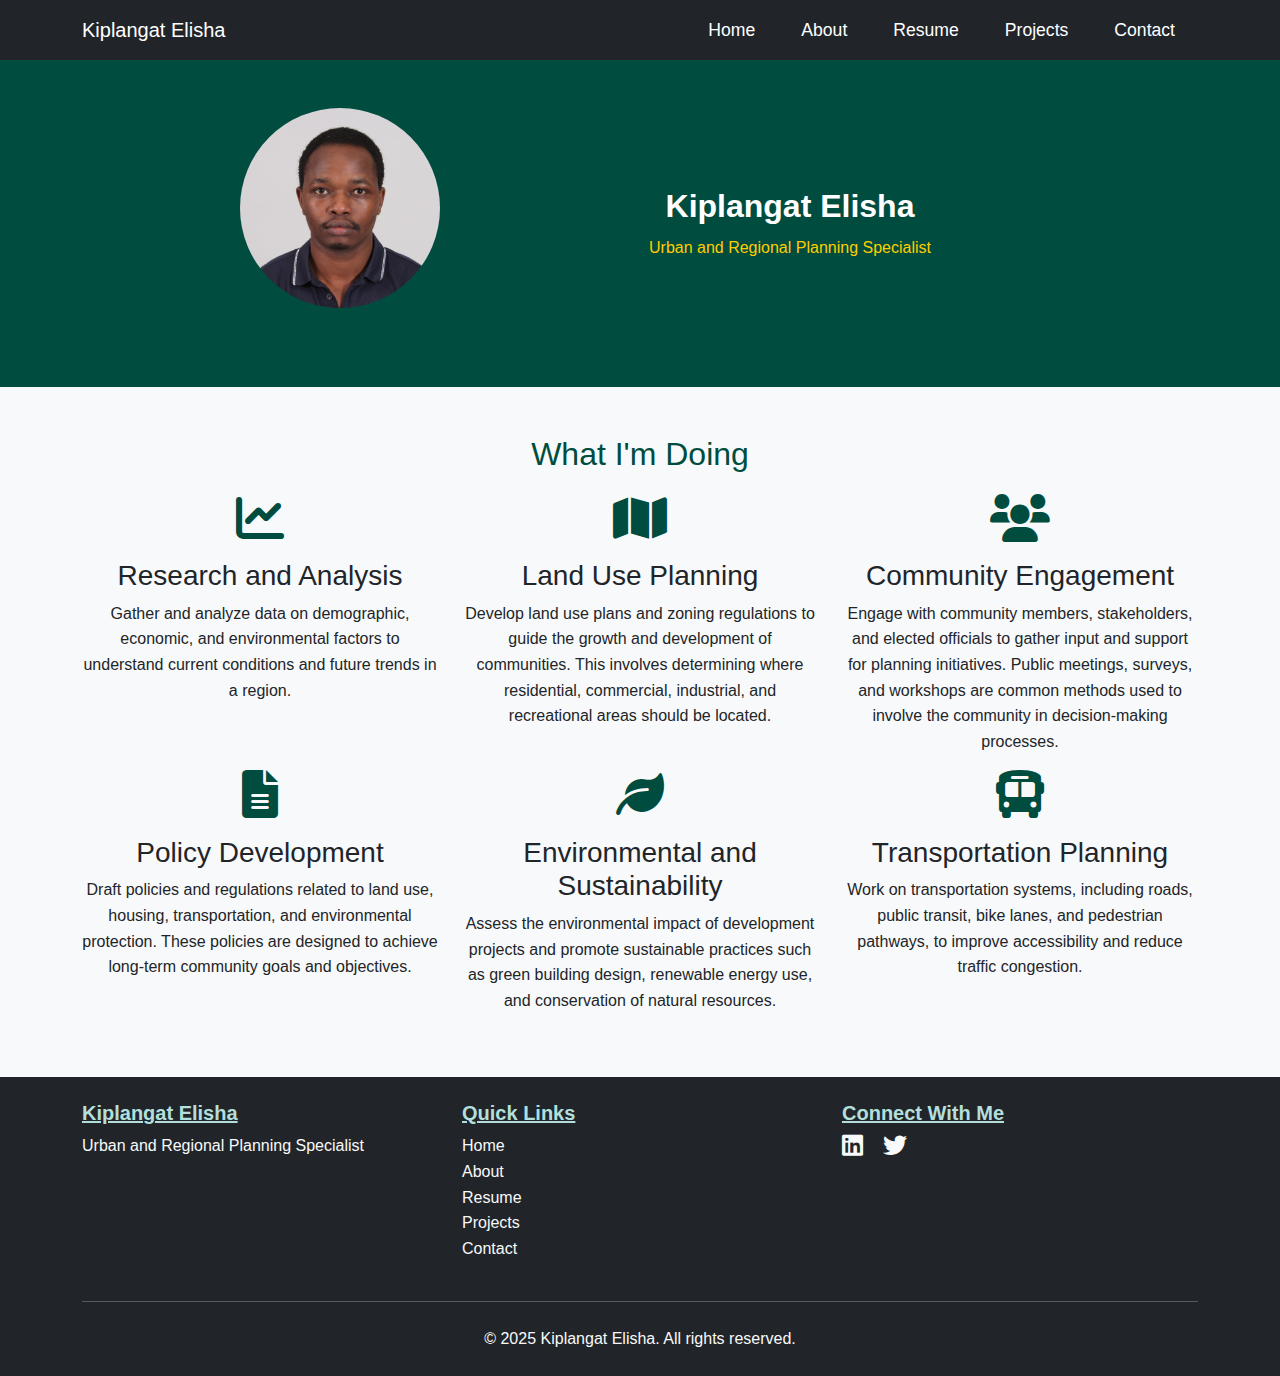
==== index.html @ a3033381 "First commit" ====
<!DOCTYPE html>
<html lang="en">
<head>
    <meta charset="UTF-8">
    <meta name="viewport" content="width=device-width, initial-scale=1.0">
    <title>Home - Kiplangat Elisha</title>
    <!-- Bootstrap CSS -->
    <link href="https://cdn.jsdelivr.net/npm/bootstrap@5.3.2/dist/css/bootstrap.min.css" rel="stylesheet">
    <!-- Font Awesome -->
    <link rel="stylesheet" href="https://cdnjs.cloudflare.com/ajax/libs/font-awesome/6.0.0/css/all.min.css">
    <!-- Custom CSS -->
    <link rel="stylesheet" href="styles.css">
    <link rel="stylesheet" href="home.css">
</head>
<body>
    <!-- Include Navbar -->
    <nav class="navbar navbar-expand-lg navbar-dark bg-dark sticky-top">
        <div class="container">
            <a class="navbar-brand" href="index.html">Kiplangat Elisha</a>
            <button class="navbar-toggler" type="button" data-bs-toggle="collapse" data-bs-target="#navbarNav" aria-controls="navbarNav" aria-expanded="false" aria-label="Toggle navigation">
                <span class="navbar-toggler-icon"></span>
            </button>
            <div class="collapse navbar-collapse"  id="navbarNav">
                <ul class="navbar-nav ms-auto" >
                    <li class="nav-item" ><a class="nav-link" href="index.html" >Home</a></li>
                    <li class="nav-item"><a class="nav-link" href="about.html">About</a></li>
                    <li class="nav-item"><a class="nav-link" href="resume.html">Resume</a></li>
                    <li class="nav-item"><a class="nav-link" href="projects.html">Projects</a></li>
                    <li class="nav-item"><a class="nav-link" href="contact.html">Contact</a></li>
                </ul>
            </div>
        </div>
    </nav>
    

    <!-- Home Section -->
    <section id="about" class="py-5" style="background: #004d40; color: #fff; text-align: center;">
        <div class="container" style="max-width: 900px; margin: 0 auto;">
            <div class="row" style="display: flex; flex-wrap: wrap; justify-content: center; align-items: center;">
                <div class="col-md-4" style="display: flex; justify-content: center; align-items: center; margin-bottom: 15px;">
                    <img src="images/profile.jpg" alt="Profile Picture" class="img-fluid rounded-circle mb-3" style="max-width: 200px; height: auto;">
                </div>
                <div class="col-md-8">
                    <h1 style="font-size: 2rem; font-weight: bold; margin-bottom: 10px;">Kiplangat Elisha</h1>
                    <p style="font-size: 1.0rem; margin: 0;color: #ffcc00;">Urban and Regional Planning Specialist</p>
                    
                </div>
            </div>
        </div>
    </section>
    

    <!-- What I'm Doing Section -->
    <section id="services" class="py-5 bg-light">
        <div class="container">
            <h2 class="text-center">What I'm Doing</h2>
            <div class="row">
                <!-- Research and Analysis -->
                <div class="col-md-4 text-center">
                    <div class="icon mb-3">
                        <i class="fas fa-chart-line fa-3x"></i>
                    </div>
                    <h3>Research and Analysis</h3>
                    <p>Gather and analyze data on demographic, economic, and environmental factors to understand current conditions and future trends in a region.</p>
                </div>
                <!-- Land Use Planning -->
                <div class="col-md-4 text-center">
                    <div class="icon mb-3">
                        <i class="fas fa-map fa-3x"></i>
                    </div>
                    <h3>Land Use Planning</h3>
                    <p>Develop land use plans and zoning regulations to guide the growth and development of communities. This involves determining where residential, commercial, industrial, and recreational areas should be located.</p>
                </div>
                <!-- Community Engagement -->
                <div class="col-md-4 text-center">
                    <div class="icon mb-3">
                        <i class="fas fa-users fa-3x"></i>
                    </div>
                    <h3>Community Engagement</h3>
                    <p>Engage with community members, stakeholders, and elected officials to gather input and support for planning initiatives. Public meetings, surveys, and workshops are common methods used to involve the community in decision-making processes.</p>
                </div>
                <!-- Policy Development -->
                <div class="col-md-4 text-center">
                    <div class="icon mb-3">
                        <i class="fas fa-file-alt fa-3x"></i>
                    </div>
                    <h3>Policy Development</h3>
                    <p>Draft policies and regulations related to land use, housing, transportation, and environmental protection. These policies are designed to achieve long-term community goals and objectives.</p>
                </div>
                <!-- Environmental and Sustainability -->
                <div class="col-md-4 text-center">
                    <div class="icon mb-3">
                        <i class="fas fa-leaf fa-3x"></i>
                    </div>
                    <h3>Environmental and Sustainability</h3>
                    <p>Assess the environmental impact of development projects and promote sustainable practices such as green building design, renewable energy use, and conservation of natural resources.</p>
                </div>
                <!-- Transportation Planning -->
                <div class="col-md-4 text-center">
                    <div class="icon mb-3">
                        <i class="fas fa-bus fa-3x"></i>
                    </div>
                    <h3>Transportation Planning</h3>
                    <p>Work on transportation systems, including roads, public transit, bike lanes, and pedestrian pathways, to improve accessibility and reduce traffic congestion.</p>
                </div>
            </div>
        </div>
    </section>
<!-- Footer -->
<!-- Footer -->
<footer class="bg-dark text-light py-4">
    <div class="container">
        <div class="row">
            <div class="col-md-4">
                <h5>Kiplangat Elisha</h5>
                <p>Urban and Regional Planning Specialist</p>
            </div>
            <div class="col-md-4">
                <h5>Quick Links</h5>
                <ul class="list-unstyled">
                    <li><a href="index.html" class="text-light">Home</a></li>
                    <li><a href="about.html" class="text-light">About</a></li>
                    <li><a href="resume.html" class="text-light">Resume</a></li>
                    <li><a href="projects.html" class="text-light">Projects</a></li>
                    <li><a href="contact.html" class="text-light">Contact</a></li>
                </ul>
            </div>
            <div class="col-md-4">
                <h5>Connect With Me</h5>
                <div class="social-links">
                    <a href="#" class="text-light me-3"><i class="fab fa-linkedin"></i></a>
                    <a href="#" class="text-light me-3"><i class="fab fa-twitter"></i></a>
                    
                </div>
            </div>
        </div>
        <hr class="my-4">
        <p class="text-center mb-0">&copy; 2025 Kiplangat Elisha. All rights reserved.</p>
    </div>
</footer>


    <!-- Bootstrap Bundle with Popper -->
    <script src="https://cdn.jsdelivr.net/npm/bootstrap@5.3.2/dist/js/bootstrap.bundle.min.js"></script>
    <!-- Custom JavaScript -->
    <script src="script.js"></script>

</body>
</html>
---- styles.css ----
body {
    font-family: Arial, sans-serif;
    line-height: 1.6;
}

.navbar {
    background-color: #004d40; /* Dark green */
}

.navbar-brand, .nav-link {
    color: #fff;
}

.nav-link:hover {
    color: #b2dfdb; /* Light green */
}

/* Increase font size and space nav items */
.nav-link {
    font-size: 1.1rem;
    margin-left: 15px;
    margin-right: 15px;
}

/* Center nav items in toggled state */
@media (max-width: 991.98px) {
    .navbar-collapse {
        text-align: center;
    }
    .navbar-nav {
        display: block;
        margin: auto;
    }
    .nav-item {
        display: inline-block;
        margin: 10px 0;
    }
}

footer {
    background-color: #004d40; /* Dark green */
    color: #fff;
}

footer h5 {
    color: #b2dfdb; /* Light green */
}

footer a {
    color: #b2dfdb; /* Light green */
    text-decoration: none;
}

footer a:hover {
    color: #80cbc4; /* Lighter green */
    text-decoration: underline;
}

.social-links i {
    font-size: 1.5rem;
}

.social-links a {
    margin-right: 15px;
}


#home {
    background: #004d40; /* Dark green */
    color: #fff;
    height: 100vh;
    display: flex;
    justify-content: center;
    align-items: center;
    flex-direction: column;
}

section {
    padding: 60px 0;
}

h2 {
    margin-bottom: 20px;
    color: #004d40; /* Dark green */
}



footer {
    background-color: #004d40; /* Dark green */
    color: #fff;
}

.btn-success {
    background-color: #004d40;
    border: none;
}

.btn-success:hover {
    background-color: #00796b; /* Medium green */
}

/* Profile picture adjustments */
.img-fluid {
    max-width: 100%;
    height: auto;
    border-radius: 50%;
}

@media (max-width: 767.98px) {
    .img-fluid {
        width: 200px;
        height: 200px;
    }
}
h5{
    font-weight: bold;
    text-decoration: underline;
}
---- home.css ----
body {
    font-family: Arial, sans-serif;
    line-height: 1.6;
}

.navbar {
    background-color: #004d40; /* Dark green */
}

.navbar-brand, .nav-link {
    color: #fff;
}

.nav-link:hover {
    color: #b2dfdb; /* Light green */
}

#home {
    background: #004d40; /* Dark green */
    color: #fff;
    height: 100vh;
    display: flex;
    justify-content: center;
    align-items: center;
    flex-direction: column;
}

section {
    padding: 60px 0;
}

h2 {
    margin-bottom: 20px;
    color: #004d40; /* Dark green */
}

.icon {
    margin-bottom: 20px;
}

.icon i {
    color: #004d40; /* Dark green */
}

.text-center {
    text-align: center;
}

.img-fluid {
    max-width: 100%;
    height: auto;
    border-radius: 50%;
}

footer {
    background-color: #004d40; /* Dark green */
    color: #fff;
    padding: 20px 0;
}

.btn-success {
    background-color: #004d40;
    border: none;
}

.btn-success:hover {
    background-color: #00796b; /* Medium green */
}
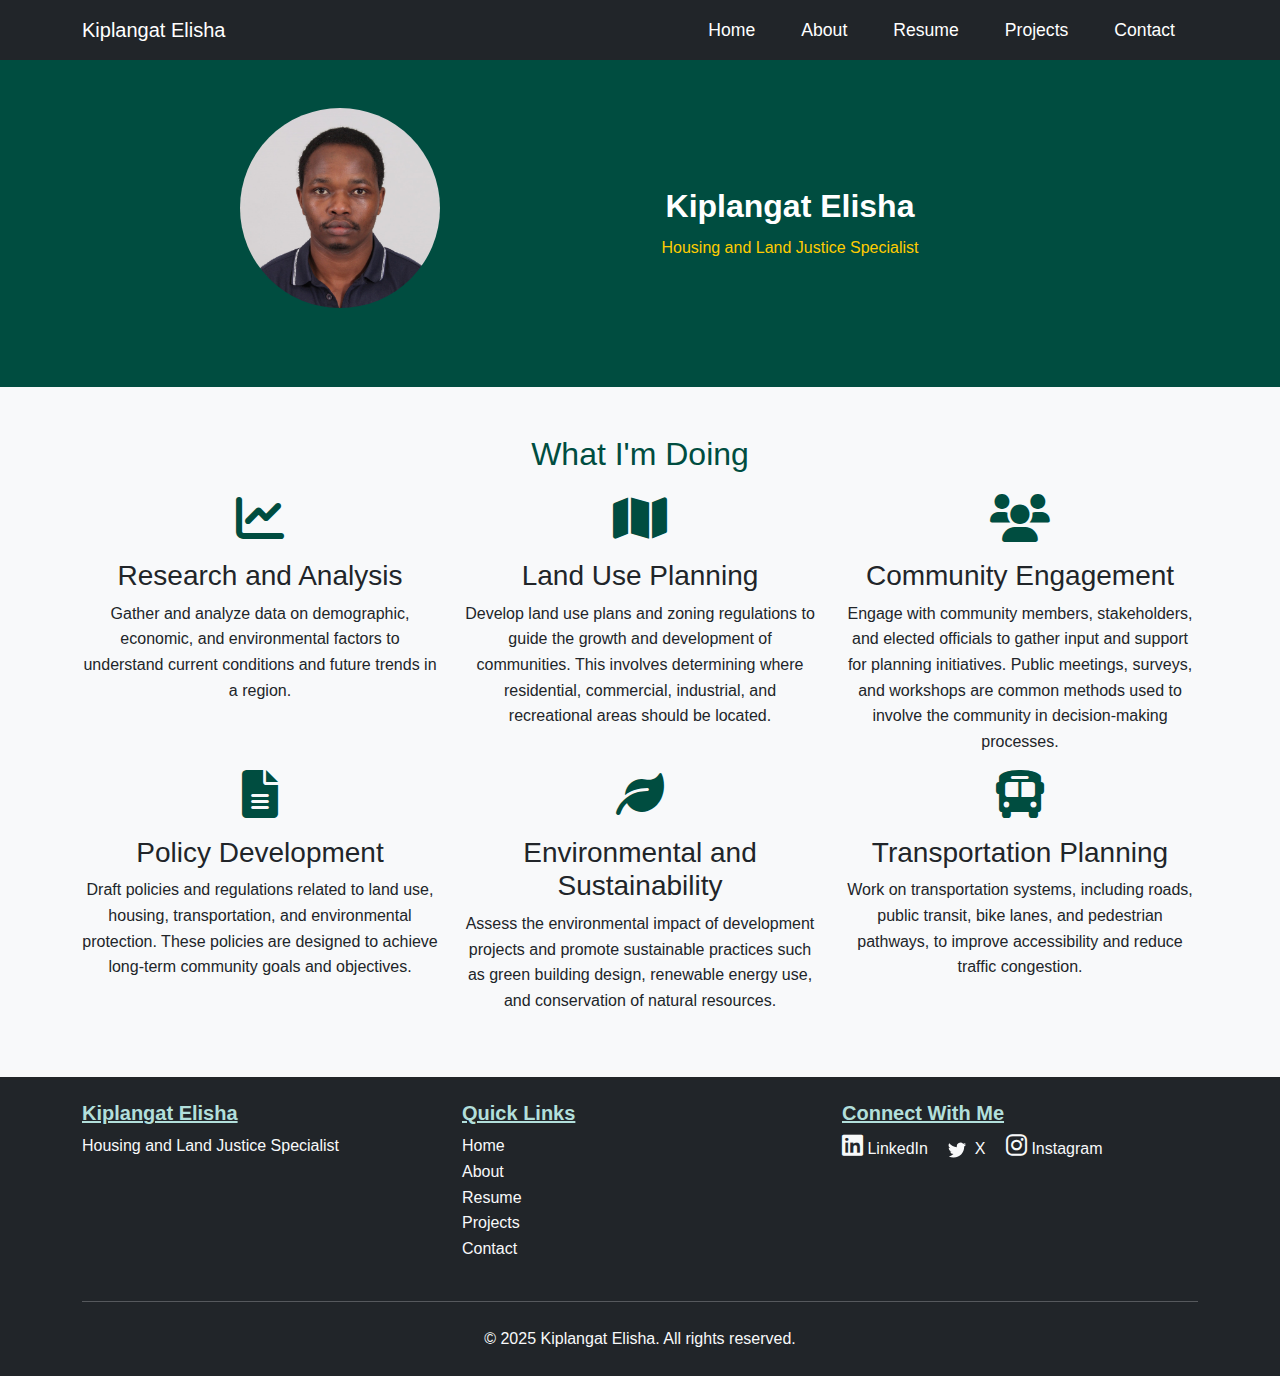
==== commit 228b3add: "Updated social links, added experience, and updated about me page" ====
--- a/index.html
+++ b/index.html
@@ -42,7 +42,7 @@
                 </div>
                 <div class="col-md-8">
                     <h1 style="font-size: 2rem; font-weight: bold; margin-bottom: 10px;">Kiplangat Elisha</h1>
-                    <p style="font-size: 1.0rem; margin: 0;color: #ffcc00;">Urban and Regional Planning Specialist</p>
+                    <p style="font-size: 1.0rem; margin: 0;color: #ffcc00;">Housing and Land Justice Specialist</p>
                     
                 </div>
             </div>
@@ -113,7 +113,7 @@
         <div class="row">
             <div class="col-md-4">
                 <h5>Kiplangat Elisha</h5>
-                <p>Urban and Regional Planning Specialist</p>
+                <p>Housing and Land Justice Specialist</p>
             </div>
             <div class="col-md-4">
                 <h5>Quick Links</h5>
@@ -128,9 +128,17 @@
             <div class="col-md-4">
                 <h5>Connect With Me</h5>
                 <div class="social-links">
-                    <a href="#" class="text-light me-3"><i class="fab fa-linkedin"></i></a>
-                    <a href="#" class="text-light me-3"><i class="fab fa-twitter"></i></a>
-                    
+                    <a href="https://www.linkedin.com/in/kiplangat-elisha-9a2854286?utm_source=share&utm_campaign=share_via&utm_content=profile&utm_medium=android_app" target="_blank" class="text-light me-3">
+                        <i class="fab fa-linkedin"></i> LinkedIn
+                    </a>
+                    <a href="https://x.com/kiplangatElysha?t=PfxoLyTX3oWn5yAO2OWPCQ&s=09" target="_blank" class="text-light me-3">
+                        <svg xmlns="http://www.w3.org/2000/svg" viewBox="0 0 24 24" fill="currentColor" width="18" height="18" class="me-1">
+                            <path d="M24 4.557a9.93 9.93 0 0 1-2.828.775 4.937 4.937 0 0 0 2.165-2.724 9.864 9.864 0 0 1-3.127 1.195 4.927 4.927 0 0 0-8.39 4.49 13.978 13.978 0 0 1-10.15-5.148 4.822 4.822 0 0 0 1.523 6.573 4.908 4.908 0 0 1-2.229-.616v.061a4.924 4.924 0 0 0 3.95 4.827 4.936 4.936 0 0 1-2.224.084 4.927 4.927 0 0 0 4.6 3.417A9.867 9.867 0 0 1 1.18 20.65 13.94 13.94 0 0 0 7.548 22c9.142 0 14.307-7.721 13.995-14.646A9.935 9.935 0 0 0 24 4.557z"/>
+                        </svg> X
+                    </a>
+                    <a href="https://www.instagram.com/mr.elisha_/profilecard/?igsh=MTB3Mmp2Yzc0czRmZw==" target="_blank" class="text-light me-3">
+                        <i class="fab fa-instagram"></i> Instagram
+                    </a>
                 </div>
             </div>
         </div>
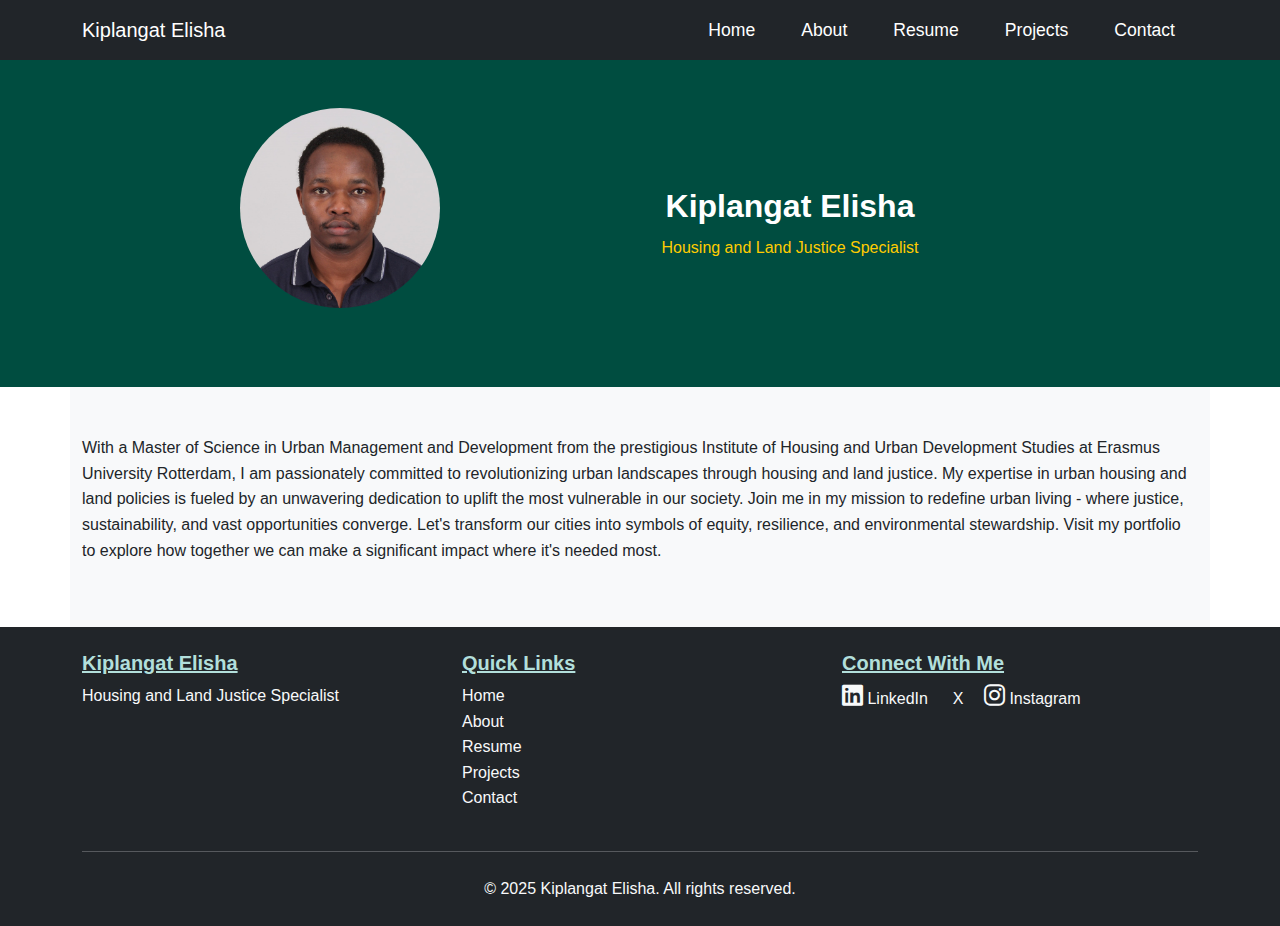
==== commit 18ac02e7: "Updated about info and landing page" ====
--- a/index.html
+++ b/index.html
@@ -10,7 +10,6 @@
     <link rel="stylesheet" href="https://cdnjs.cloudflare.com/ajax/libs/font-awesome/6.0.0/css/all.min.css">
     <!-- Custom CSS -->
     <link rel="stylesheet" href="styles.css">
-    <link rel="stylesheet" href="home.css">
 </head>
 <body>
     <!-- Include Navbar -->
@@ -20,9 +19,9 @@
             <button class="navbar-toggler" type="button" data-bs-toggle="collapse" data-bs-target="#navbarNav" aria-controls="navbarNav" aria-expanded="false" aria-label="Toggle navigation">
                 <span class="navbar-toggler-icon"></span>
             </button>
-            <div class="collapse navbar-collapse"  id="navbarNav">
-                <ul class="navbar-nav ms-auto" >
-                    <li class="nav-item" ><a class="nav-link" href="index.html" >Home</a></li>
+            <div class="collapse navbar-collapse" id="navbarNav">
+                <ul class="navbar-nav ms-auto">
+                    <li class="nav-item"><a class="nav-link" href="index.html">Home</a></li>
                     <li class="nav-item"><a class="nav-link" href="about.html">About</a></li>
                     <li class="nav-item"><a class="nav-link" href="resume.html">Resume</a></li>
                     <li class="nav-item"><a class="nav-link" href="projects.html">Projects</a></li>
@@ -31,7 +30,6 @@
             </div>
         </div>
     </nav>
-    
 
     <!-- Home Section -->
     <section id="about" class="py-5" style="background: #004d40; color: #fff; text-align: center;">
@@ -42,111 +40,57 @@
                 </div>
                 <div class="col-md-8">
                     <h1 style="font-size: 2rem; font-weight: bold; margin-bottom: 10px;">Kiplangat Elisha</h1>
-                    <p style="font-size: 1.0rem; margin: 0;color: #ffcc00;">Housing and Land Justice Specialist</p>
-                    
+                    <p style="font-size: 1.0rem; margin: 0; color: #ffcc00;">Housing and Land Justice Specialist</p>
                 </div>
             </div>
         </div>
     </section>
-    
 
     <!-- What I'm Doing Section -->
-    <section id="services" class="py-5 bg-light">
+    <section class="container py-5 bg-light">
+        <p>
+            With a Master of Science in Urban Management and Development from the prestigious Institute of Housing and Urban Development Studies at Erasmus University Rotterdam, I am passionately committed to revolutionizing urban landscapes through housing and land justice. My expertise in urban housing and land policies is fueled by an unwavering dedication to uplift the most vulnerable in our society.
+            Join me in my mission to redefine urban living - where justice, sustainability, and vast opportunities converge. Let's transform our cities into symbols of equity, resilience, and environmental stewardship. Visit my portfolio to explore how together we can make a significant impact where it's needed most.
+        </p>
+    </section>
+
+    <!-- Footer -->
+    <footer class="bg-dark text-light py-4">
         <div class="container">
-            <h2 class="text-center">What I'm Doing</h2>
             <div class="row">
-                <!-- Research and Analysis -->
-                <div class="col-md-4 text-center">
-                    <div class="icon mb-3">
-                        <i class="fas fa-chart-line fa-3x"></i>
+                <div class="col-md-4">
+                    <h5>Kiplangat Elisha</h5>
+                    <p>Housing and Land Justice Specialist</p>
+                </div>
+                <div class="col-md-4">
+                    <h5>Quick Links</h5>
+                    <ul class="list-unstyled">
+                        <li><a href="index.html" class="text-light">Home</a></li>
+                        <li><a href="about.html" class="text-light">About</a></li>
+                        <li><a href="resume.html" class="text-light">Resume</a></li>
+                        <li><a href="projects.html" class="text-light">Projects</a></li>
+                        <li><a href="contact.html" class="text-light">Contact</a></li>
+                    </ul>
+                </div>
+                <div class="col-md-4">
+                    <h5>Connect With Me</h5>
+                    <div class="social-links">
+                        <a href="https://www.linkedin.com/in/kiplangat-elisha-9a2854286?utm_source=share&utm_campaign=share_via&utm_content=profile&utm_medium=android_app" target="_blank" class="text-light me-3">
+                            <i class="fab fa-linkedin"></i> LinkedIn
+                        </a>
+                        <a href="https://x.com/kiplangatElysha?t=PfxoLyTX3oWn5yAO2OWPCQ&s=09" target="_blank" class="text-light me-3">
+                            <i class="fab fa-x-twitter"></i> X
+                        </a>
+                        <a href="https://www.instagram.com/mr.elisha_/profilecard/?igsh=MTB3Mmp2Yzc0czRmZw==" target="_blank" class="text-light me-3">
+                            <i class="fab fa-instagram"></i> Instagram
+                        </a>
                     </div>
-                    <h3>Research and Analysis</h3>
-                    <p>Gather and analyze data on demographic, economic, and environmental factors to understand current conditions and future trends in a region.</p>
-                </div>
-                <!-- Land Use Planning -->
-                <div class="col-md-4 text-center">
-                    <div class="icon mb-3">
-                        <i class="fas fa-map fa-3x"></i>
-                    </div>
-                    <h3>Land Use Planning</h3>
-                    <p>Develop land use plans and zoning regulations to guide the growth and development of communities. This involves determining where residential, commercial, industrial, and recreational areas should be located.</p>
-                </div>
-                <!-- Community Engagement -->
-                <div class="col-md-4 text-center">
-                    <div class="icon mb-3">
-                        <i class="fas fa-users fa-3x"></i>
-                    </div>
-                    <h3>Community Engagement</h3>
-                    <p>Engage with community members, stakeholders, and elected officials to gather input and support for planning initiatives. Public meetings, surveys, and workshops are common methods used to involve the community in decision-making processes.</p>
-                </div>
-                <!-- Policy Development -->
-                <div class="col-md-4 text-center">
-                    <div class="icon mb-3">
-                        <i class="fas fa-file-alt fa-3x"></i>
-                    </div>
-                    <h3>Policy Development</h3>
-                    <p>Draft policies and regulations related to land use, housing, transportation, and environmental protection. These policies are designed to achieve long-term community goals and objectives.</p>
-                </div>
-                <!-- Environmental and Sustainability -->
-                <div class="col-md-4 text-center">
-                    <div class="icon mb-3">
-                        <i class="fas fa-leaf fa-3x"></i>
-                    </div>
-                    <h3>Environmental and Sustainability</h3>
-                    <p>Assess the environmental impact of development projects and promote sustainable practices such as green building design, renewable energy use, and conservation of natural resources.</p>
-                </div>
-                <!-- Transportation Planning -->
-                <div class="col-md-4 text-center">
-                    <div class="icon mb-3">
-                        <i class="fas fa-bus fa-3x"></i>
-                    </div>
-                    <h3>Transportation Planning</h3>
-                    <p>Work on transportation systems, including roads, public transit, bike lanes, and pedestrian pathways, to improve accessibility and reduce traffic congestion.</p>
                 </div>
             </div>
+            <hr class="my-4">
+            <p class="text-center mb-0">&copy; 2025 Kiplangat Elisha. All rights reserved.</p>
         </div>
-    </section>
-<!-- Footer -->
-<!-- Footer -->
-<footer class="bg-dark text-light py-4">
-    <div class="container">
-        <div class="row">
-            <div class="col-md-4">
-                <h5>Kiplangat Elisha</h5>
-                <p>Housing and Land Justice Specialist</p>
-            </div>
-            <div class="col-md-4">
-                <h5>Quick Links</h5>
-                <ul class="list-unstyled">
-                    <li><a href="index.html" class="text-light">Home</a></li>
-                    <li><a href="about.html" class="text-light">About</a></li>
-                    <li><a href="resume.html" class="text-light">Resume</a></li>
-                    <li><a href="projects.html" class="text-light">Projects</a></li>
-                    <li><a href="contact.html" class="text-light">Contact</a></li>
-                </ul>
-            </div>
-            <div class="col-md-4">
-                <h5>Connect With Me</h5>
-                <div class="social-links">
-                    <a href="https://www.linkedin.com/in/kiplangat-elisha-9a2854286?utm_source=share&utm_campaign=share_via&utm_content=profile&utm_medium=android_app" target="_blank" class="text-light me-3">
-                        <i class="fab fa-linkedin"></i> LinkedIn
-                    </a>
-                    <a href="https://x.com/kiplangatElysha?t=PfxoLyTX3oWn5yAO2OWPCQ&s=09" target="_blank" class="text-light me-3">
-                        <svg xmlns="http://www.w3.org/2000/svg" viewBox="0 0 24 24" fill="currentColor" width="18" height="18" class="me-1">
-                            <path d="M24 4.557a9.93 9.93 0 0 1-2.828.775 4.937 4.937 0 0 0 2.165-2.724 9.864 9.864 0 0 1-3.127 1.195 4.927 4.927 0 0 0-8.39 4.49 13.978 13.978 0 0 1-10.15-5.148 4.822 4.822 0 0 0 1.523 6.573 4.908 4.908 0 0 1-2.229-.616v.061a4.924 4.924 0 0 0 3.95 4.827 4.936 4.936 0 0 1-2.224.084 4.927 4.927 0 0 0 4.6 3.417A9.867 9.867 0 0 1 1.18 20.65 13.94 13.94 0 0 0 7.548 22c9.142 0 14.307-7.721 13.995-14.646A9.935 9.935 0 0 0 24 4.557z"/>
-                        </svg> X
-                    </a>
-                    <a href="https://www.instagram.com/mr.elisha_/profilecard/?igsh=MTB3Mmp2Yzc0czRmZw==" target="_blank" class="text-light me-3">
-                        <i class="fab fa-instagram"></i> Instagram
-                    </a>
-                </div>
-            </div>
-        </div>
-        <hr class="my-4">
-        <p class="text-center mb-0">&copy; 2025 Kiplangat Elisha. All rights reserved.</p>
-    </div>
-</footer>
-
+    </footer>
 
     <!-- Bootstrap Bundle with Popper -->
     <script src="https://cdn.jsdelivr.net/npm/bootstrap@5.3.2/dist/js/bootstrap.bundle.min.js"></script>
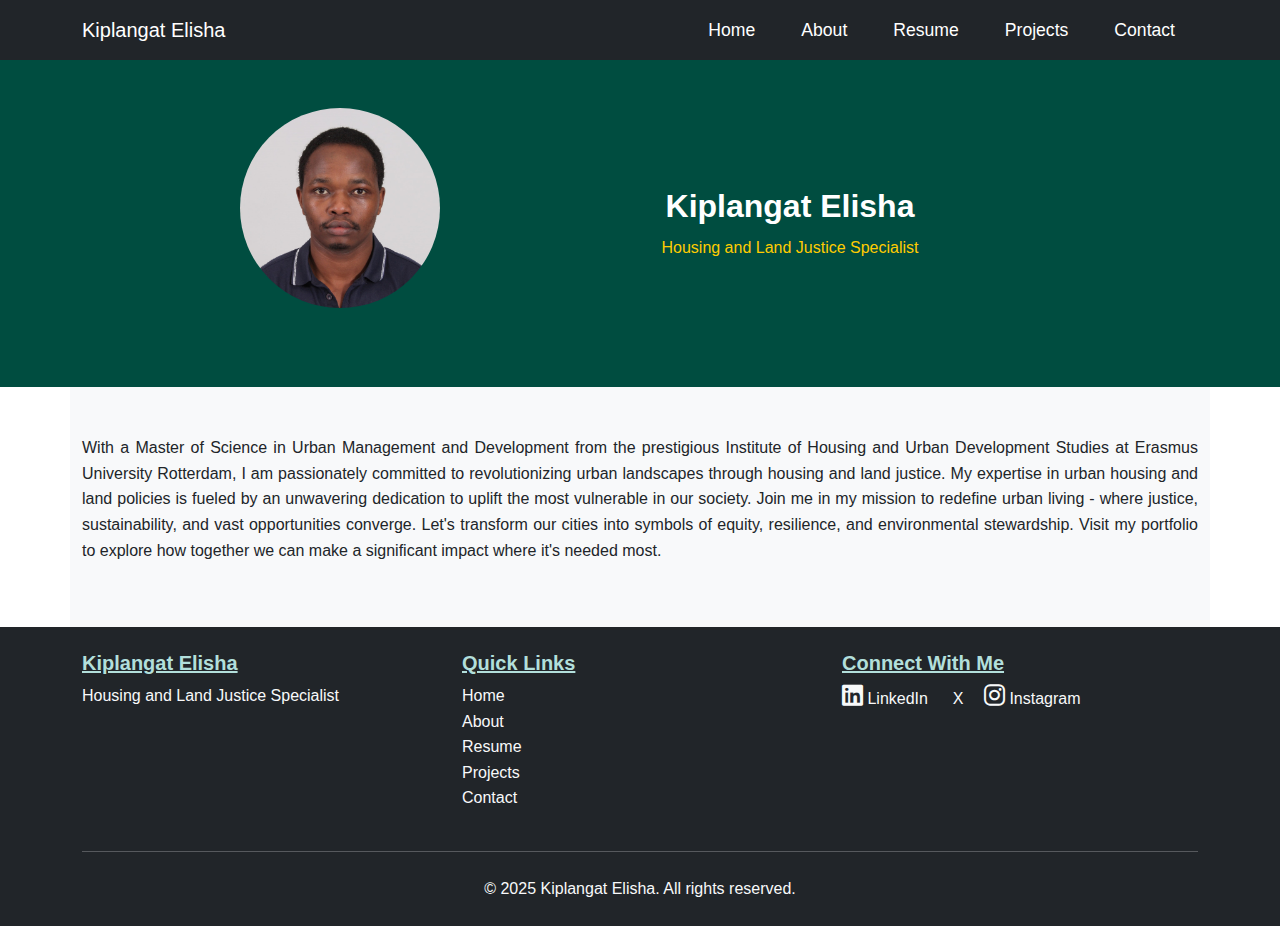
==== commit 76048d5c: "Modified text alignment" ====
--- a/index.html
+++ b/index.html
@@ -47,7 +47,7 @@
     </section>
 
     <!-- What I'm Doing Section -->
-    <section class="container py-5 bg-light">
+    <section class="container py-5 bg-light" style="text-align: justify;">
         <p>
             With a Master of Science in Urban Management and Development from the prestigious Institute of Housing and Urban Development Studies at Erasmus University Rotterdam, I am passionately committed to revolutionizing urban landscapes through housing and land justice. My expertise in urban housing and land policies is fueled by an unwavering dedication to uplift the most vulnerable in our society.
             Join me in my mission to redefine urban living - where justice, sustainability, and vast opportunities converge. Let's transform our cities into symbols of equity, resilience, and environmental stewardship. Visit my portfolio to explore how together we can make a significant impact where it's needed most.
